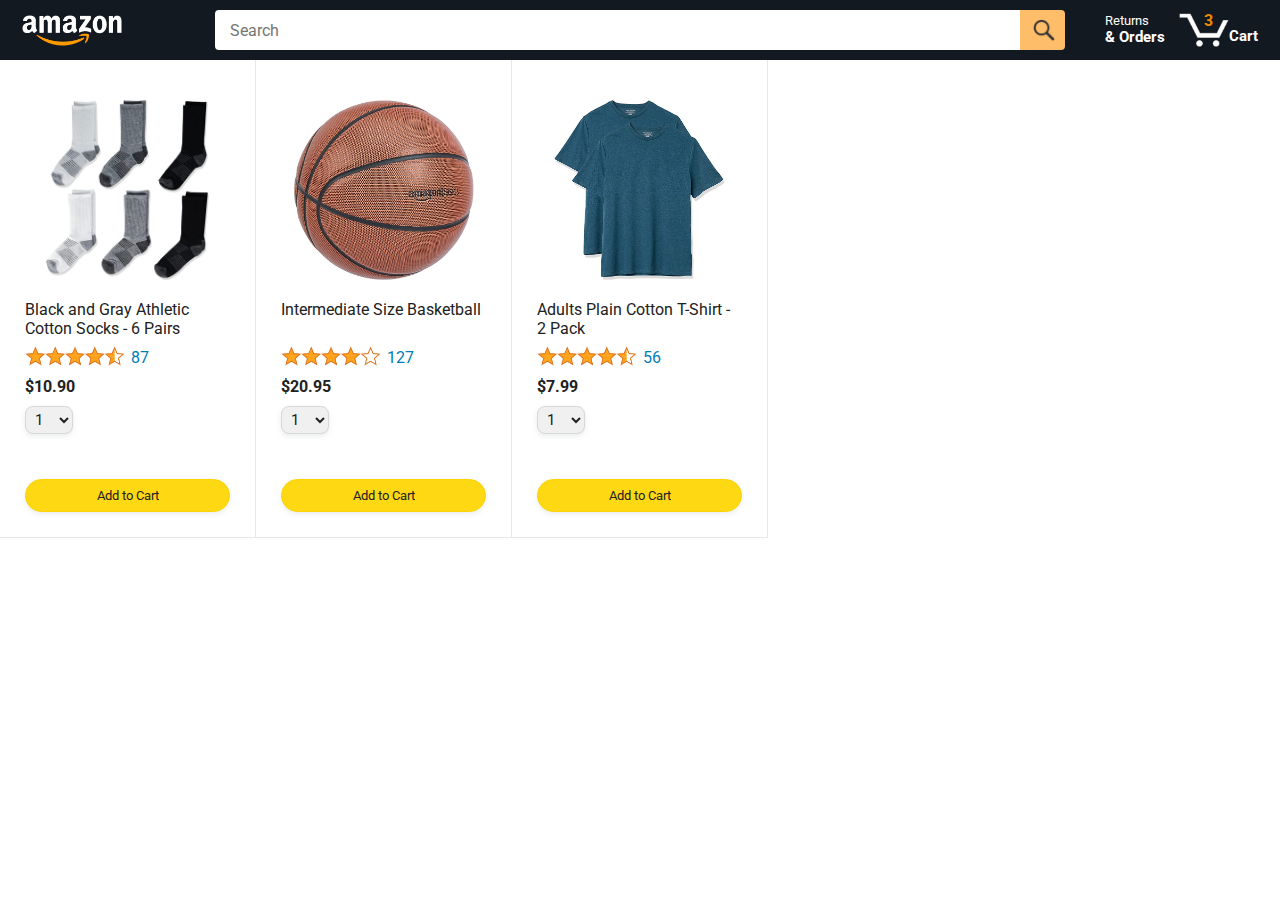
==== amazon.html @ 509c23b0 "Generate HTML with JS" ====
<!DOCTYPE html>
<html>
  <head>
    <title>Amazon Project</title>

    <!-- This code is needed for responsive design to work.
      (Responsive design = make the website look good on
      smaller screen sizes like a phone or a tablet). -->
    <meta name="viewport" content="width=device-width, initial-scale=1">

    <!-- Load a font called Roboto from Google Fonts. -->
    <link rel="preconnect" href="https://fonts.googleapis.com">
    <link rel="preconnect" href="https://fonts.gstatic.com" crossorigin>
    <link href="https://fonts.googleapis.com/css2?family=Roboto:wght@400;500;700&display=swap" rel="stylesheet">

    <!-- Here are the CSS files for this page. -->
    <link rel="stylesheet" href="styles/shared/general.css">
    <link rel="stylesheet" href="styles/shared/amazon-header.css">
    <link rel="stylesheet" href="styles/pages/amazon.css">
  </head>
  <body>
    <div class="amazon-header">
      <div class="amazon-header-left-section">
        <a href="amazon.html" class="header-link">
          <img class="amazon-logo"
            src="images/amazon-logo-white.png">
          <img class="amazon-mobile-logo"
            src="images/amazon-mobile-logo-white.png">
        </a>
      </div>

      <div class="amazon-header-middle-section">
        <input class="search-bar" type="text" placeholder="Search">

        <button class="search-button">
          <img class="search-icon" src="images/icons/search-icon.png">
        </button>
      </div>

      <div class="amazon-header-right-section">
        <a class="orders-link header-link" href="orders.html">
          <span class="returns-text">Returns</span>
          <span class="orders-text">& Orders</span>
        </a>

        <a class="cart-link header-link" href="checkout.html">
          <img class="cart-icon" src="images/icons/cart-icon.png">
          <div class="cart-quantity">3</div>
          <div class="cart-text">Cart</div>
        </a>
      </div>
    </div>
    
    <div class="main">
      <div class="products-grid js-products-grid">
      </div>
    </div>
    <script src="scripts\amazon.js"></script>
  </body>
</html>
---- styles/shared/general.css ----
body {
  font-family: Roboto, Arial;
  color: rgb(33, 33, 33);
  /* The <body> element has a default margin of 8px
     on all sides. This removes the default margins. */
  margin: 0;
}

/* <p> elements have a default margin on the top
   and bottom. This removes the default margins. */
p {
  margin: 0;
}

button {
  cursor: pointer;
}

select {
  cursor: pointer;
}

input, select, button {
  font-family: Roboto, Arial;
}

.button-primary {
  color: rgb(33, 33, 33);
  background-color: rgb(255, 216, 20);
  border: 1px solid rgb(252, 210, 0);
  border-radius: 8px;
  cursor: pointer;
  box-shadow: 0 2px 5px rgba(213, 217, 217, 0.5);
}

.button-primary:hover {
  background-color: rgb(247, 202, 0);
  border: 1px solid rgb(242, 194, 0);
}

.button-primary:active {
  background: rgb(255, 216, 20);
  border-color: rgb(252, 210, 0);
  box-shadow: none;
}

.button-secondary {
  color: rgb(33, 33, 33);
  background: white;
  border: 1px solid rgb(213, 217, 217);
  border-radius: 8px;
  cursor: pointer;
  box-shadow: 0 2px 5px rgba(213, 217, 217, 0.5);
}

.button-secondary:hover {
  background-color: rgb(247, 250, 250);
}

.button-secondary:active {
  background-color: rgb(237, 253, 255);
  box-shadow: none;
}

/* These styles will limit text to 2 lines. Anything
   beyond 2 lines will be replaced with "..."
   You can find this code by using an A.I. tool or by
   searching in Google.
   https://css-tricks.com/almanac/properties/l/line-clamp/ */
.limit-text-to-2-lines {
  display: -webkit-box;
  -webkit-line-clamp: 2;
  -webkit-box-orient: vertical;
  overflow: hidden;
}

.link-primary {
  color: rgb(1, 124, 182);
  cursor: pointer;
}

.link-primary:hover {
  color: rgb(196, 80, 0);
}

/* Styles for dropdown selectors. */
select {
  color: rgb(33, 33, 33);
  background-color: rgb(240, 240, 240);
  border: 1px solid rgb(213, 217, 217);
  border-radius: 8px;
  padding: 3px 5px;
  font-size: 15px;
  cursor: pointer;
  box-shadow: 0 2px 5px rgba(213, 217, 217, 0.5);
}

select:focus,
input:focus {
  outline: 2px solid rgb(255, 153, 0);
}
---- styles/shared/amazon-header.css ----
.amazon-header {
  background-color: rgb(19, 25, 33);
  color: white;
  padding-left: 15px;
  padding-right: 15px;

  display: flex;
  align-items: center;
  justify-content: space-between;

  position: fixed;
  top: 0;
  left: 0;
  right: 0;
  height: 60px;
}

.amazon-header-left-section {
  width: 180px;
}

@media (max-width: 800px) {
  .amazon-header-left-section {
    width: unset;
  }
}

.header-link {
  display: inline-block;
  padding: 6px;
  border-radius: 2px;
  cursor: pointer;
  text-decoration: none;
  border: 1px solid rgba(0, 0, 0, 0);
}

.header-link:hover {
  border: 1px solid white;
}

.amazon-logo {
  width: 100px;
  margin-top: 5px;
}

.amazon-mobile-logo {
  display: none;
}

@media (max-width: 575px) {
  .amazon-logo {
    display: none;
  }

  .amazon-mobile-logo {
    display: block;
    height: 35px;
    margin-top: 5px;
  }
}

.amazon-header-middle-section {
  flex: 1;
  max-width: 850px;
  margin-left: 10px;
  margin-right: 10px;
  display: flex;
}

.search-bar {
  flex: 1;
  width: 0;
  font-size: 16px;
  height: 38px;
  padding-left: 15px;
  border: none;
  border-top-left-radius: 4px;
  border-bottom-left-radius: 4px;
  border-top-right-radius: 0;
  border-bottom-right-radius: 0;
}

.search-button {
  background-color: rgb(254, 189, 105);
  border: none;
  width: 45px;
  height: 40px;
  border-top-right-radius: 4px;
  border-bottom-right-radius: 4px;
  flex-shrink: 0;
}

.search-icon {
  height: 22px;
  margin-left: 2px;
  margin-top: 3px;
}

.amazon-header-right-section {
  width: 180px;
  flex-shrink: 0;
  display: flex;
  justify-content: end;
}

.orders-link {
  color: white;
}

.returns-text {
  display: block;
  font-size: 13px;
}

.orders-text {
  display: block;
  font-size: 15px;
  font-weight: 700;
}

.cart-link {
  color: white;
  display: flex;
  align-items: center;
  position: relative;
}

.cart-icon {
  width: 50px;
}

.cart-text {
  margin-top: 12px;
  font-size: 15px;
  font-weight: 700;
}

.cart-quantity {
  color: rgb(240, 136, 4);
  font-size: 16px;
  font-weight: 700;

  position: absolute;
  top: 4px;
  left: 22px;
  
  width: 26px;
  text-align: center;
}
---- styles/pages/amazon.css ----
.main {
  margin-top: 60px;
}

.products-grid {
  display: grid;

  /* - In CSS Grid, 1fr means a column will take up the
       remaining space in the grid.
     - If we write 1fr 1fr ... 1fr; 8 times, this will
       divide the grid into 8 columns, each taking up an
       equal amount of the space.
     - repeat(8, 1fr); is a shortcut for repeating "1fr"
       8 times (instead of typing out "1fr" 8 times).
       repeat(...) is a special property that works with
       display: grid; */
  grid-template-columns: repeat(8, 1fr);
}

/* @media is used to create responsive design (making the
   website look good on any screen size). This @media
   means when the screen width is 2000px or less, we
   will divide the grid into 7 columns instead of 8. */
@media (max-width: 2000px) {
  .products-grid {
    grid-template-columns: repeat(7, 1fr);
  }
}

/* This @media means when the screen width is 1600px or
   less, we will divide the grid into 6 columns. */
@media (max-width: 1600px) {
  .products-grid {
    grid-template-columns: repeat(6, 1fr);
  }
}

@media (max-width: 1300px) {
  .products-grid {
    grid-template-columns: repeat(5, 1fr);
  }
}

@media (max-width: 1000px) {
  .products-grid {
    grid-template-columns: repeat(4, 1fr);
  }
}

@media (max-width: 800px) {
  .products-grid {
    grid-template-columns: repeat(3, 1fr);
  }
}

@media (max-width: 575px) {
  .products-grid {
    grid-template-columns: repeat(2, 1fr);
  }
}

@media (max-width: 450px) {
  .products-grid {
    grid-template-columns: 1fr;
  }
}

.product-container {
  padding-top: 40px;
  padding-bottom: 25px;
  padding-left: 25px;
  padding-right: 25px;

  border-right: 1px solid rgb(231, 231, 231);
  border-bottom: 1px solid rgb(231, 231, 231);

  display: flex;
  flex-direction: column;
}

.product-image-container {
  display: flex;
  justify-content: center;
  align-items: center;

  height: 180px;
  margin-bottom: 20px;
}

.product-image {
  /* Images will overflow their container by default. To
    prevent this, we set max-width and max-height to 100%
    so they stay inside their container. */
  max-width: 100%;
  max-height: 100%;
}

.product-name {
  height: 40px;
  margin-bottom: 5px;
}

.product-rating-container {
  display: flex;
  align-items: center;
  margin-bottom: 10px;
}

.product-rating-stars {
  width: 100px;
  margin-right: 6px;
}

.product-rating-count {
  color: rgb(1, 124, 182);
  cursor: pointer;
  margin-top: 3px;
}

.product-price {
  font-weight: 700;
  margin-bottom: 10px;
}

.product-quantity-container {
  margin-bottom: 17px;
}

.product-spacer {
  flex: 1;
}

.added-to-cart {
  color: rgb(6, 125, 98);
  font-size: 16px;

  display: flex;
  align-items: center;
  margin-bottom: 8px;

  /* At first, the "Added to cart" message will
     be invisible. Use JavaScript to change the
     opacity and make it visible. */
  opacity: 0;
}

.added-to-cart img {
  height: 20px;
  margin-right: 5px;
}

.add-to-cart-button {
  width: 100%;
  padding: 8px;
  border-radius: 50px;
}
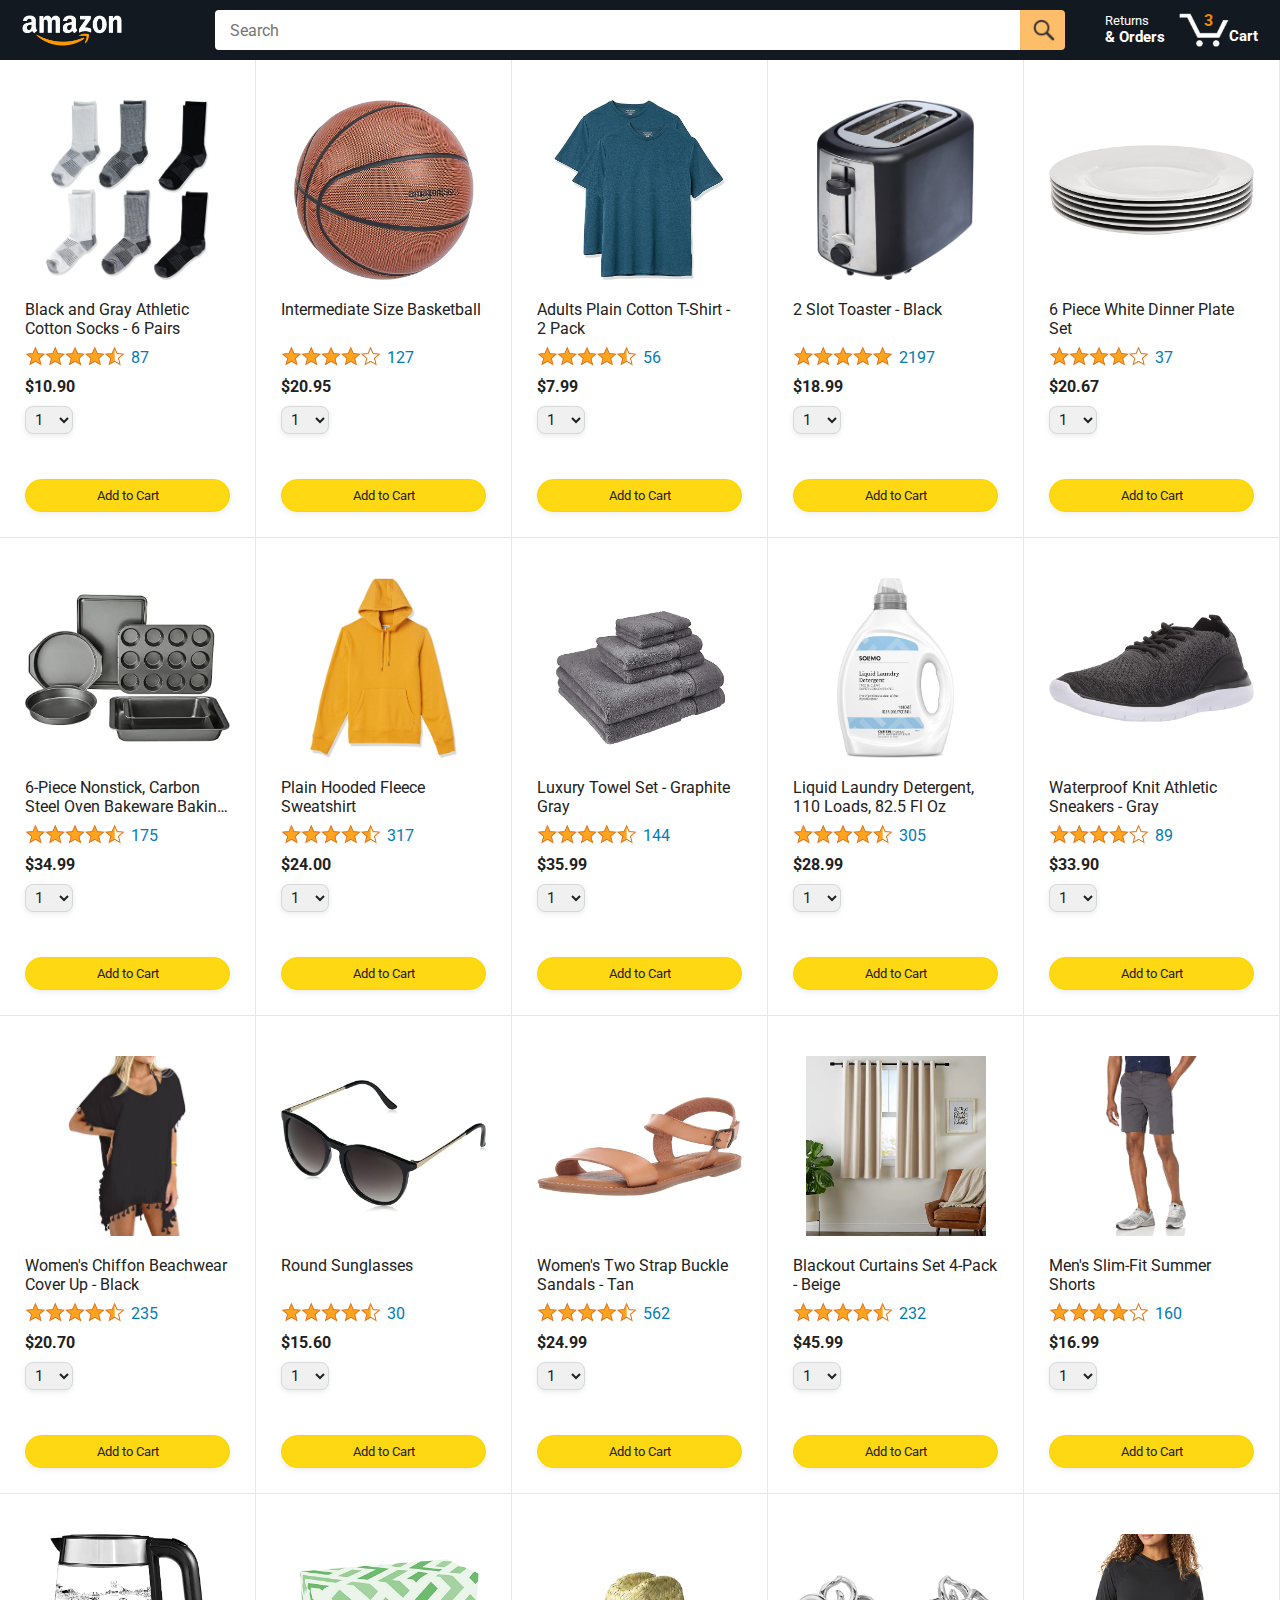
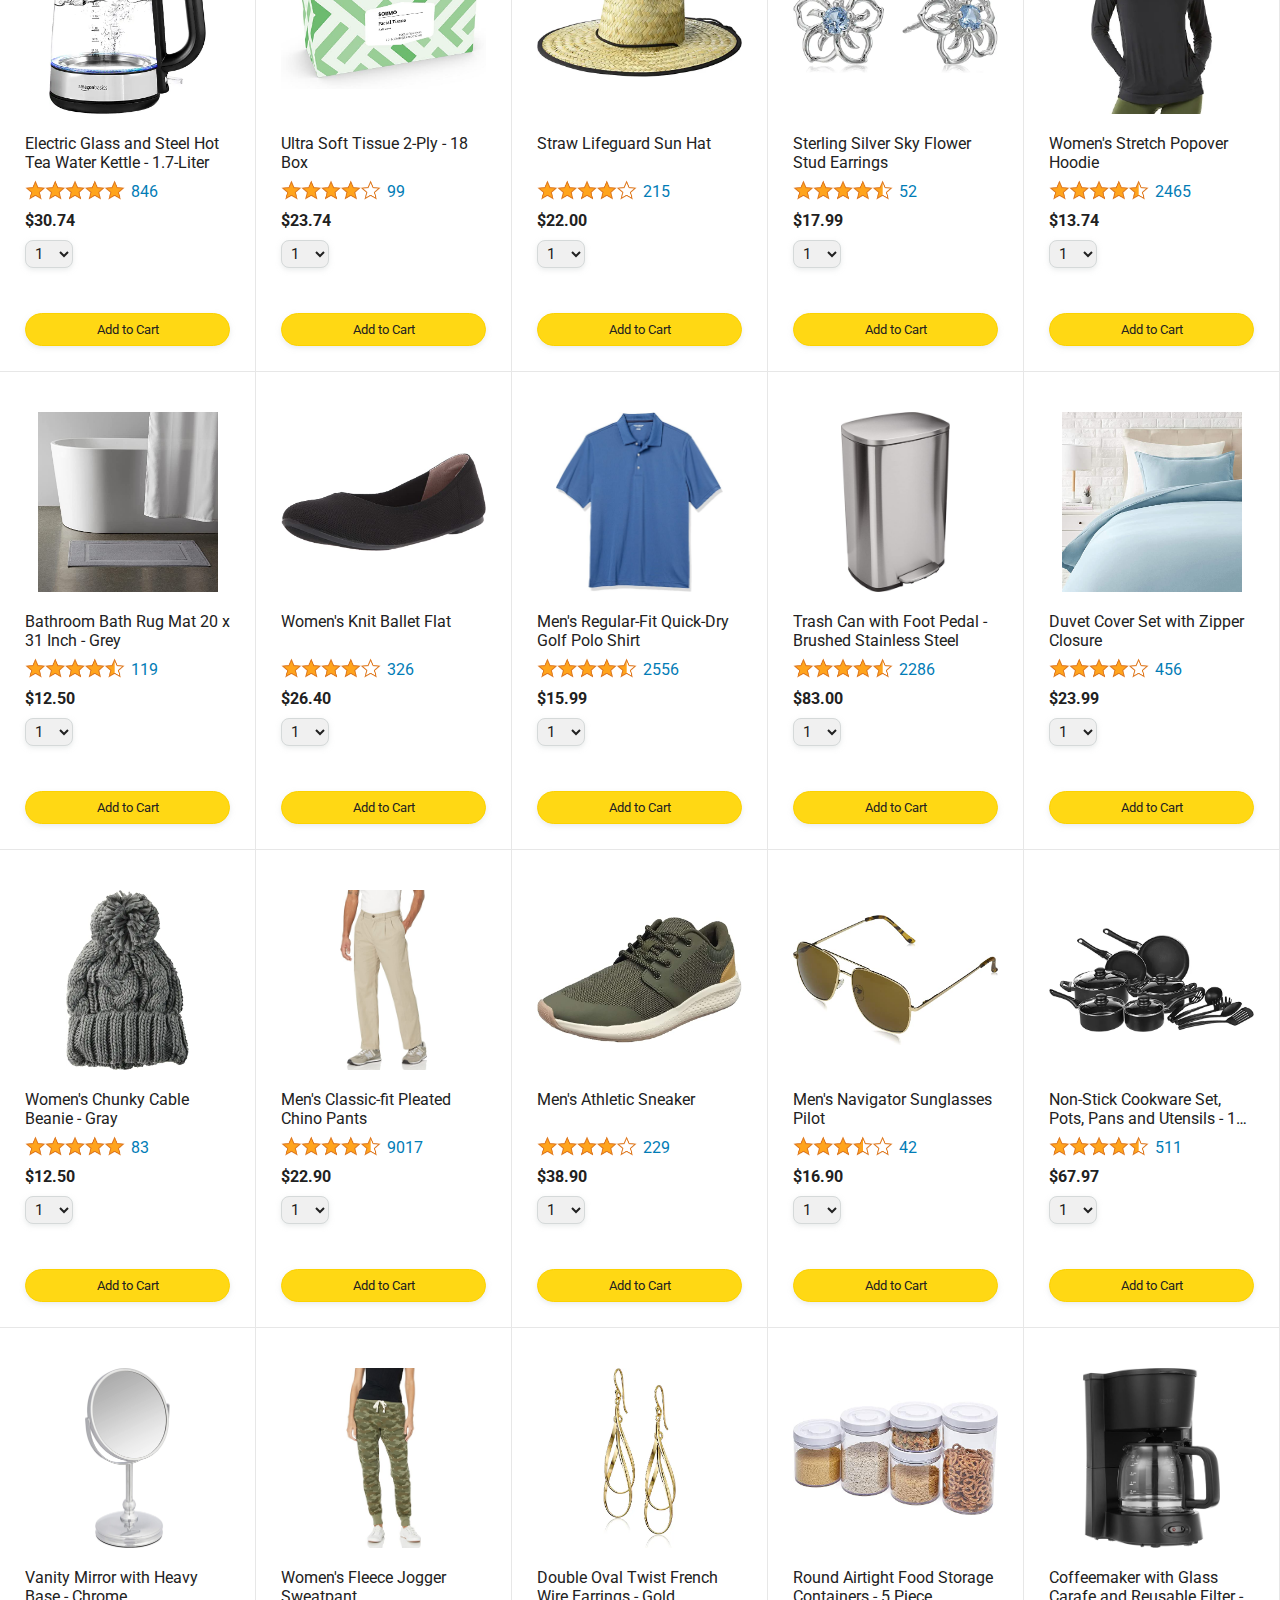
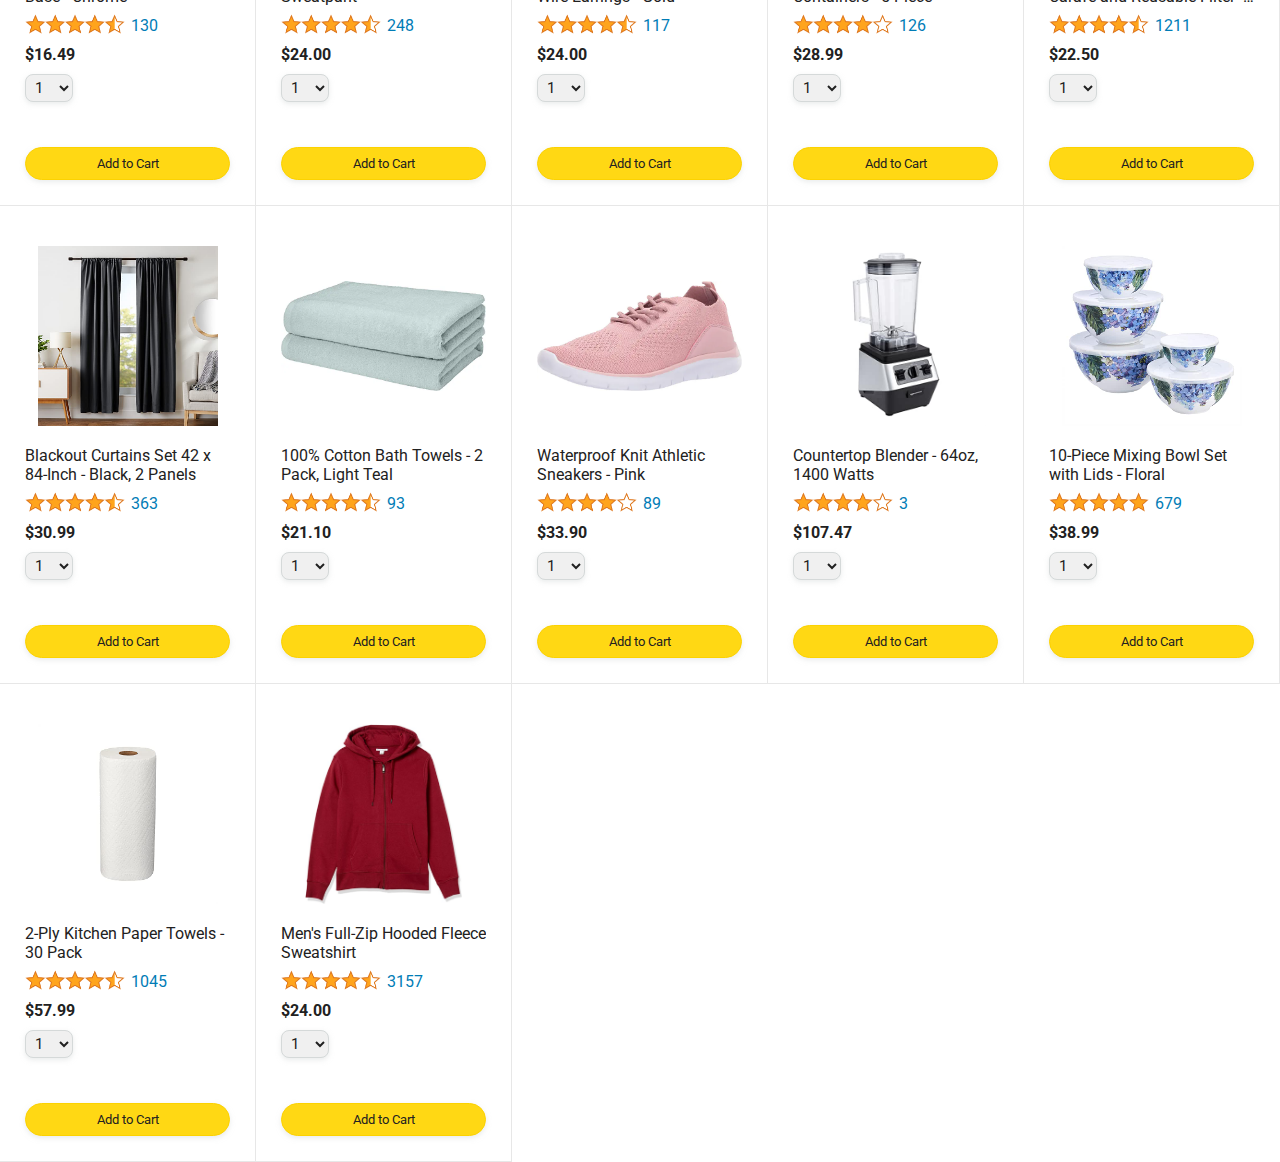
==== commit 3daa259d: "User products.js file" ====
--- a/amazon.html
+++ b/amazon.html
@@ -55,6 +55,7 @@
       <div class="products-grid js-products-grid">
       </div>
     </div>
+    <script src="data/products.js"></script>
     <script src="scripts\amazon.js"></script>
   </body>
 </html>
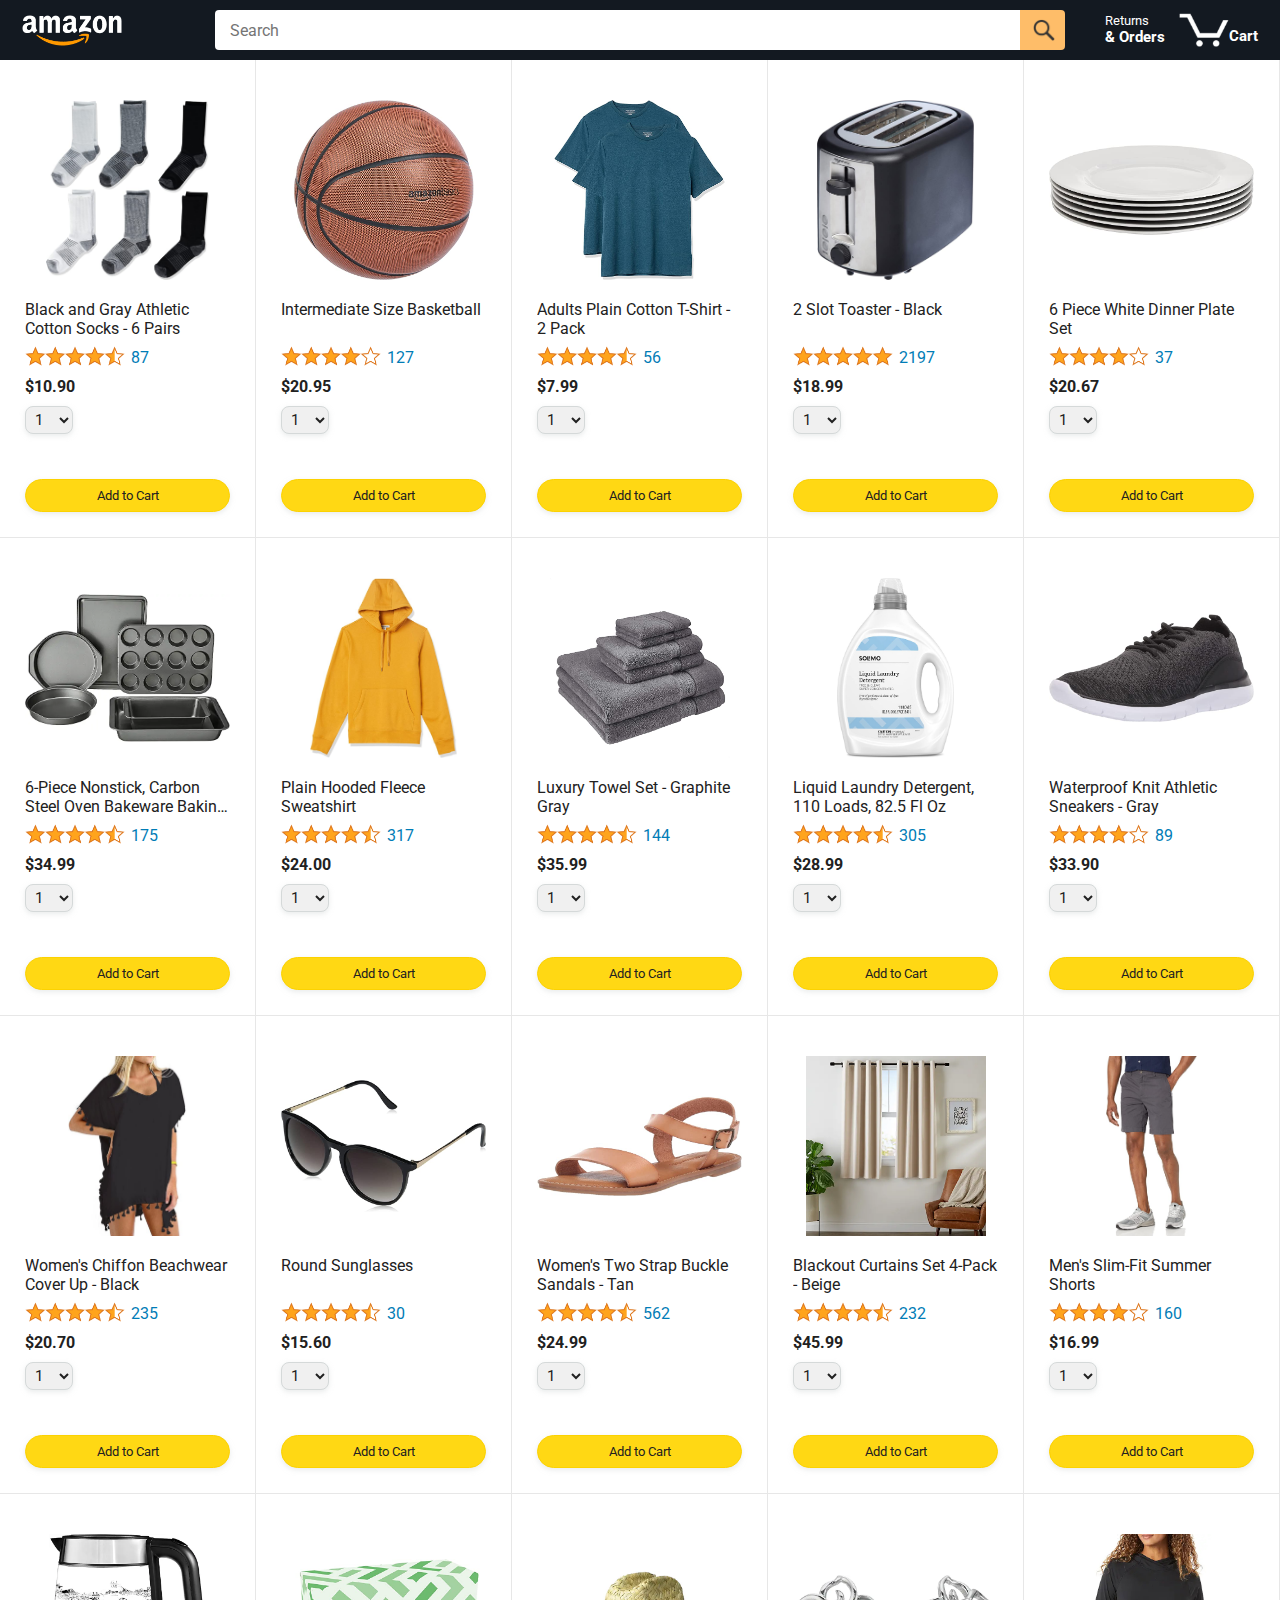
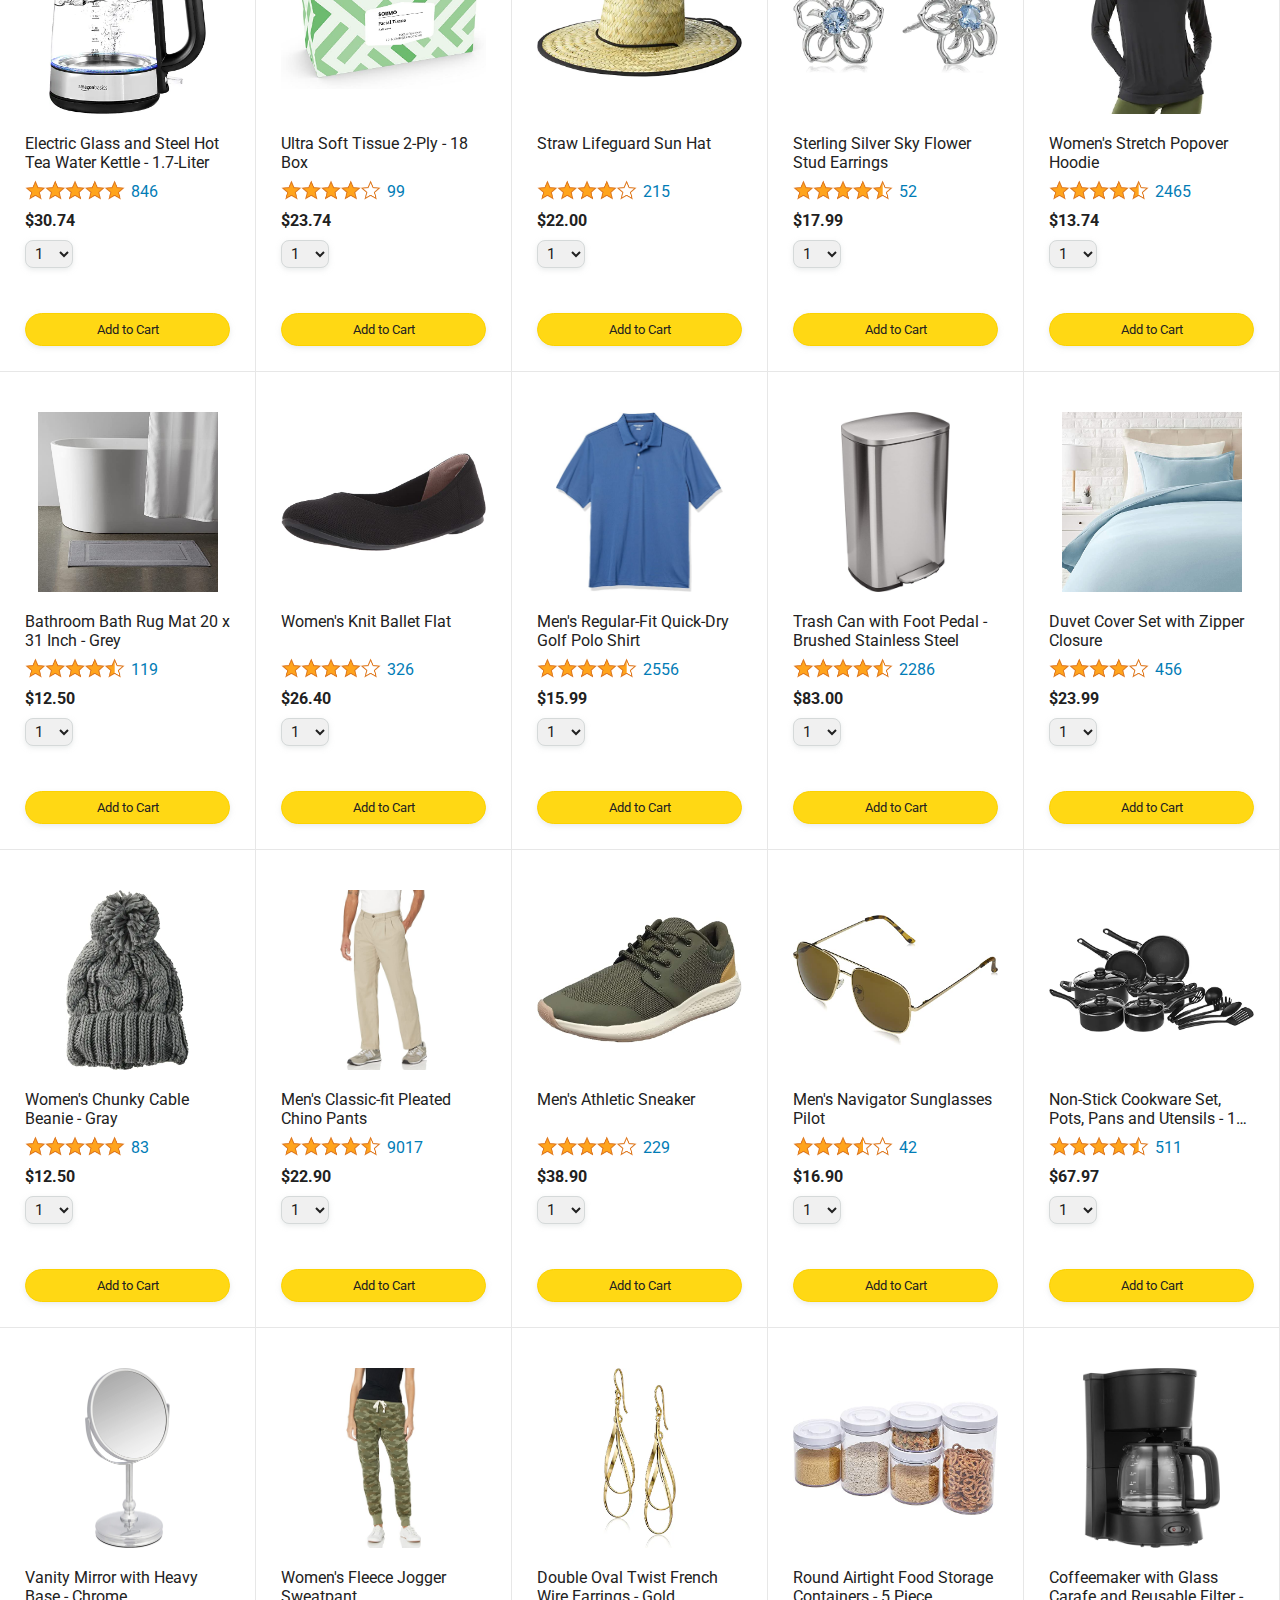
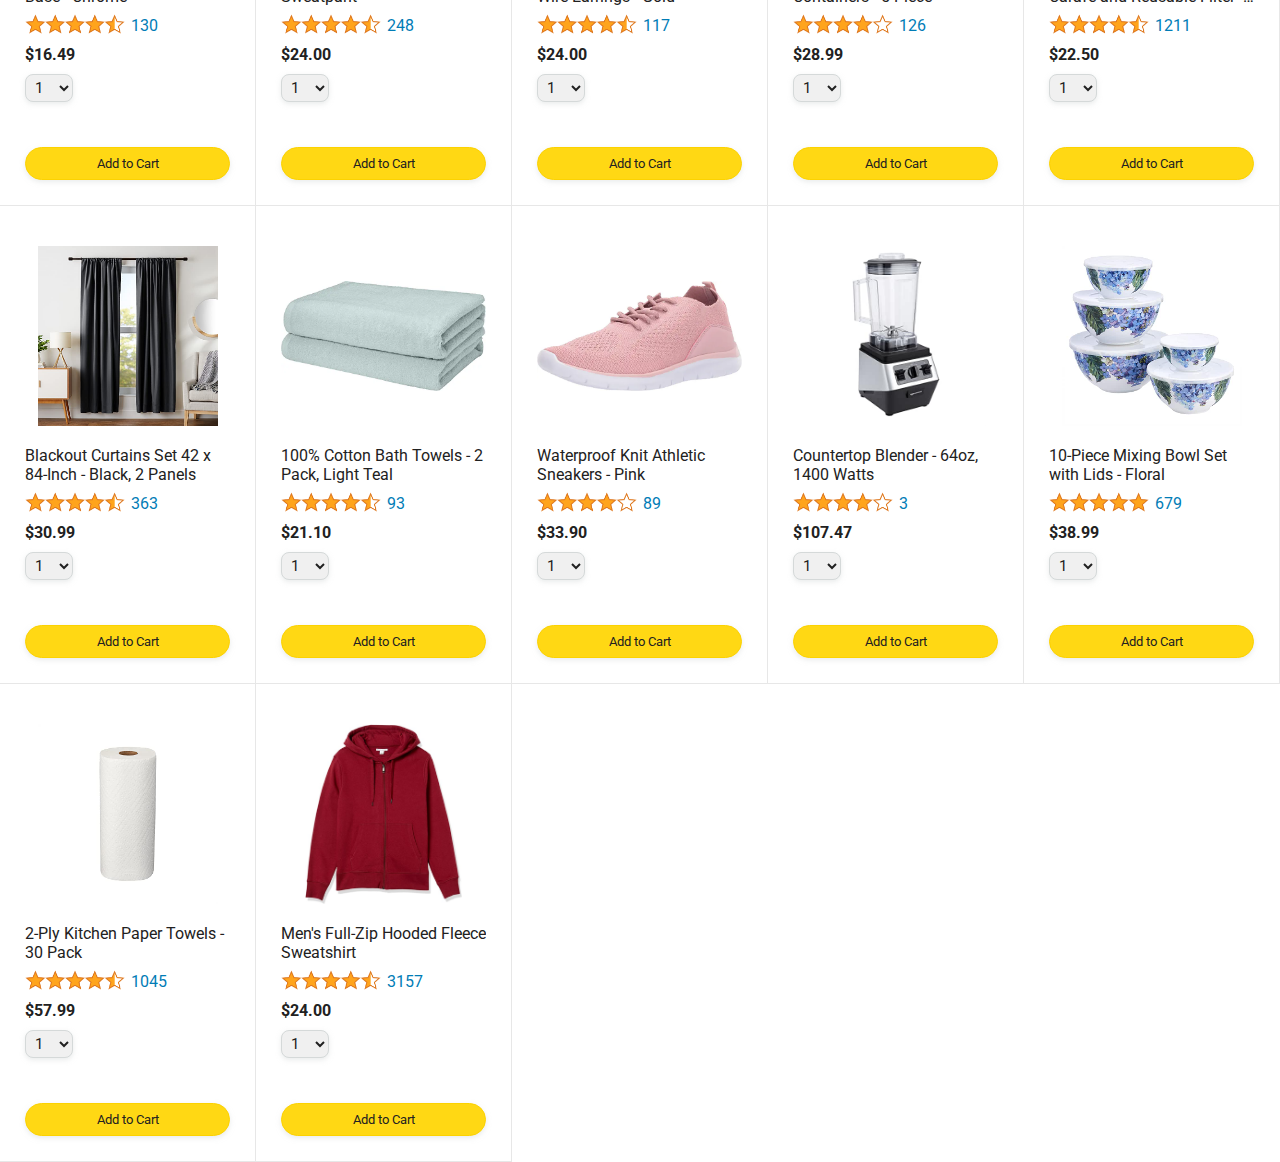
==== commit c7bf8b57: "CartQuanInteractive" ====
--- a/amazon.html
+++ b/amazon.html
@@ -45,7 +45,7 @@
 
         <a class="cart-link header-link" href="checkout.html">
           <img class="cart-icon" src="images/icons/cart-icon.png">
-          <div class="cart-quantity">3</div>
+          <div class="cart-quantity js-cart-quantity"></div>
           <div class="cart-text">Cart</div>
         </a>
       </div>
@@ -56,6 +56,8 @@
       </div>
     </div>
     <script src="data/products.js"></script>
+    <script src="data/cart.js"></script>
     <script src="scripts\amazon.js"></script>
+    
   </body>
 </html>
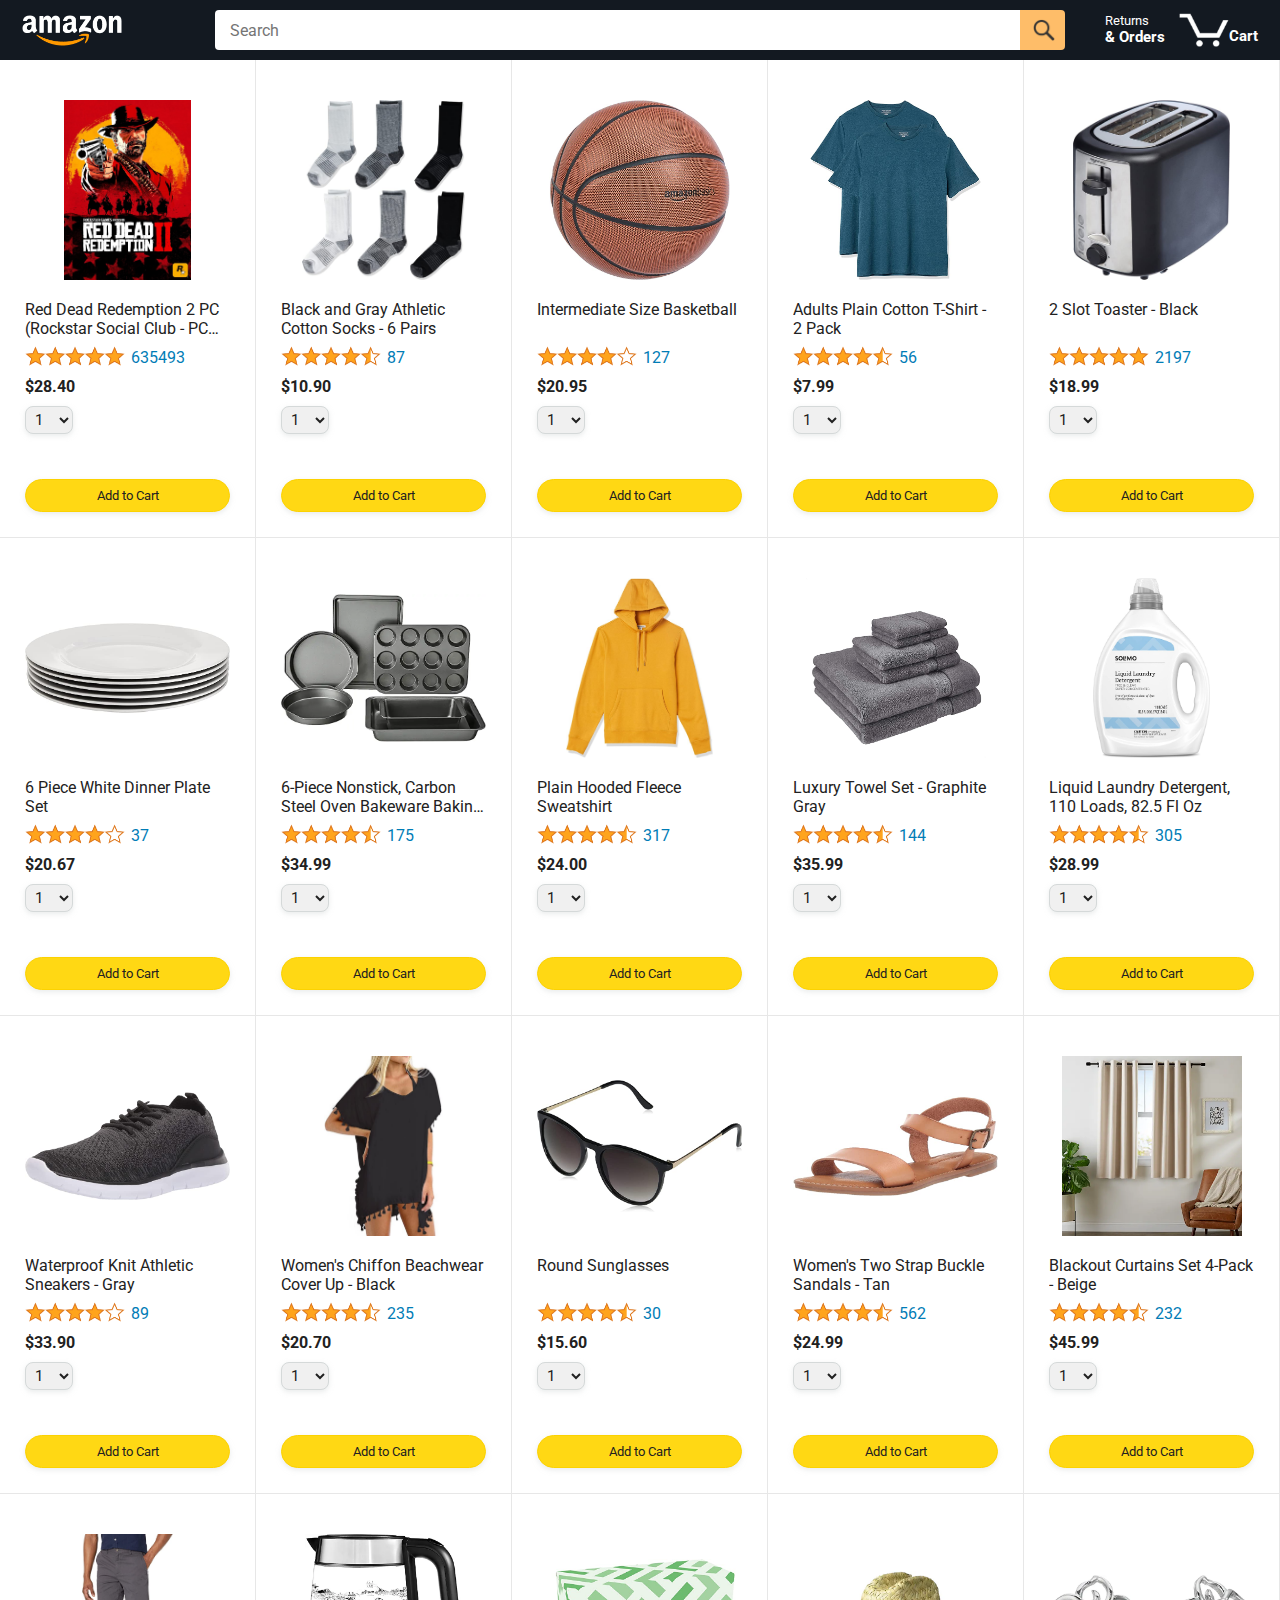
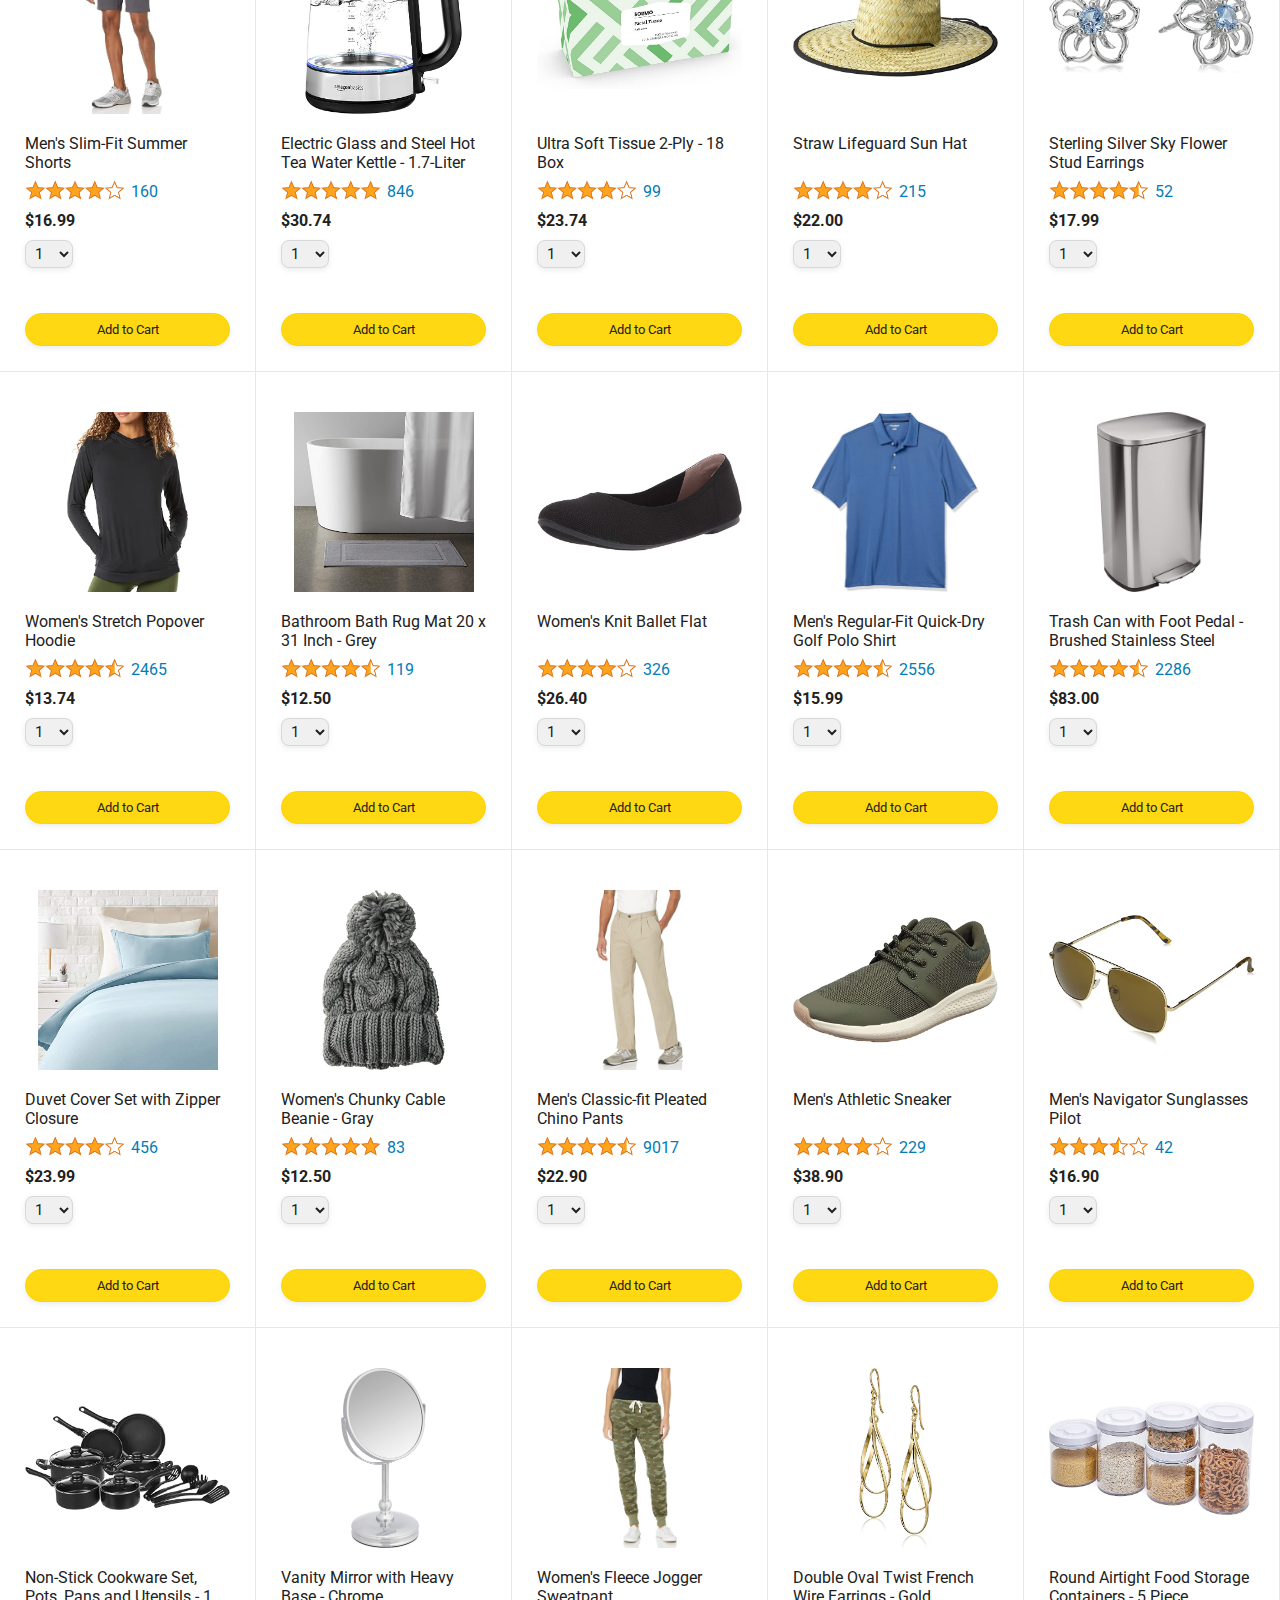
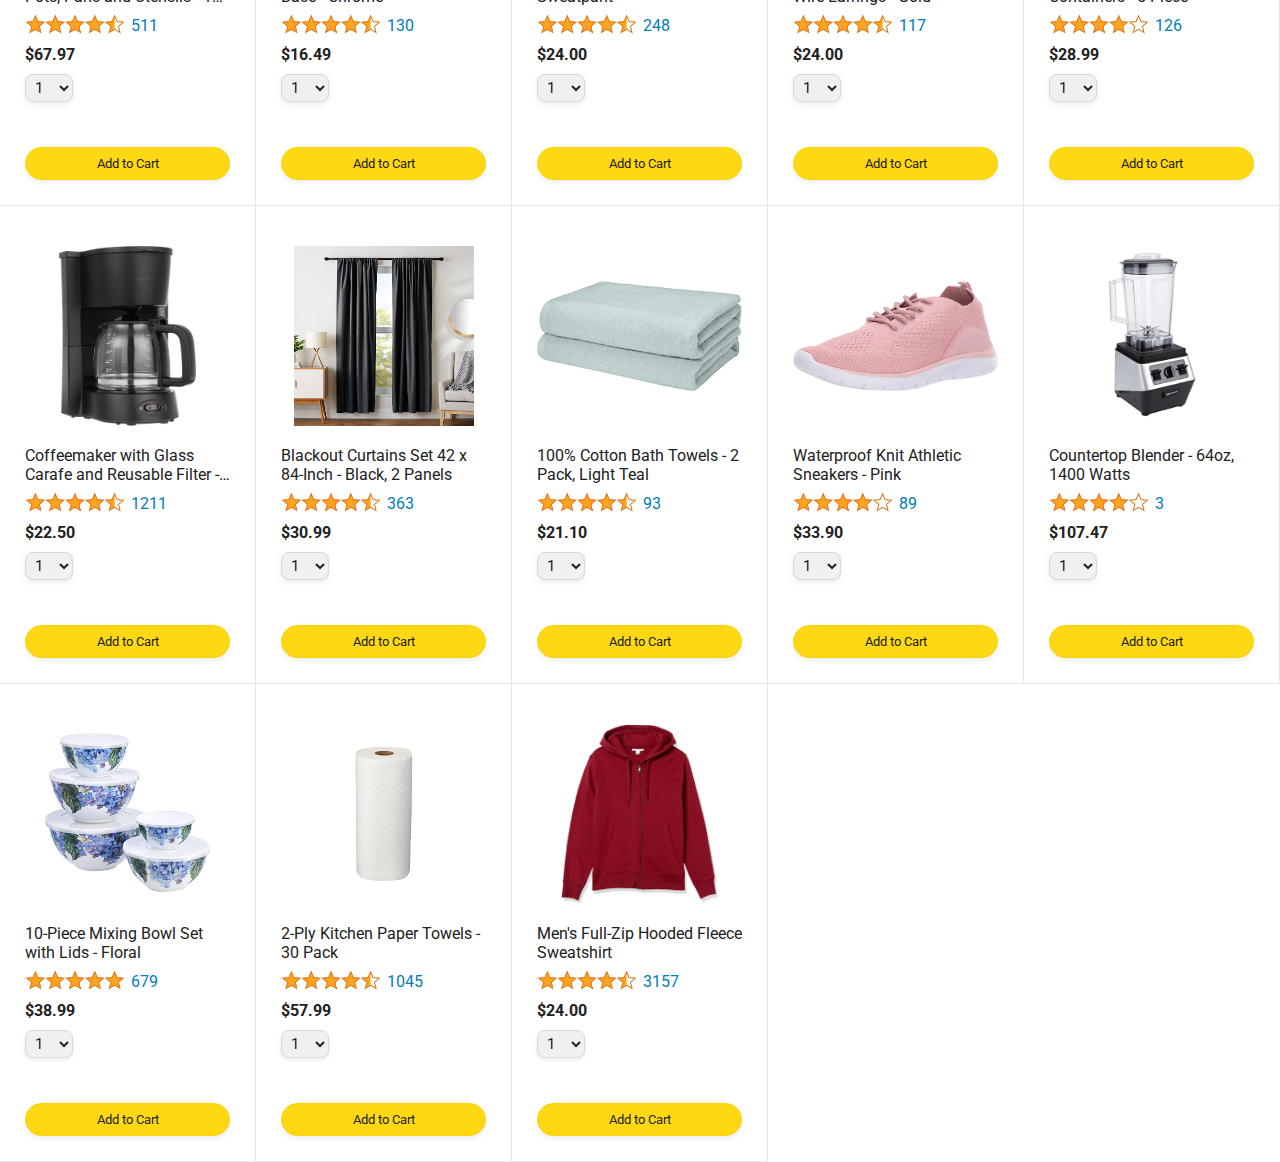
==== commit f1f26a36: "ModuleImplementation" ====
--- a/amazon.html
+++ b/amazon.html
@@ -55,9 +55,10 @@
       <div class="products-grid js-products-grid">
       </div>
     </div>
+   
+    
     <script src="data/products.js"></script>
-    <script src="data/cart.js"></script>
-    <script src="scripts\amazon.js"></script>
-    
+    <script type="module" src="scripts\amazon.js"></script>
+
   </body>
 </html>
--- a/styles/pages/amazon.css
+++ b/styles/pages/amazon.css
@@ -147,6 +147,11 @@
 .added-to-cart img {
   height: 20px;
   margin-right: 5px;
+
+}
+
+.is-visible {
+  opacity: 1;
 }
 
 .add-to-cart-button {
